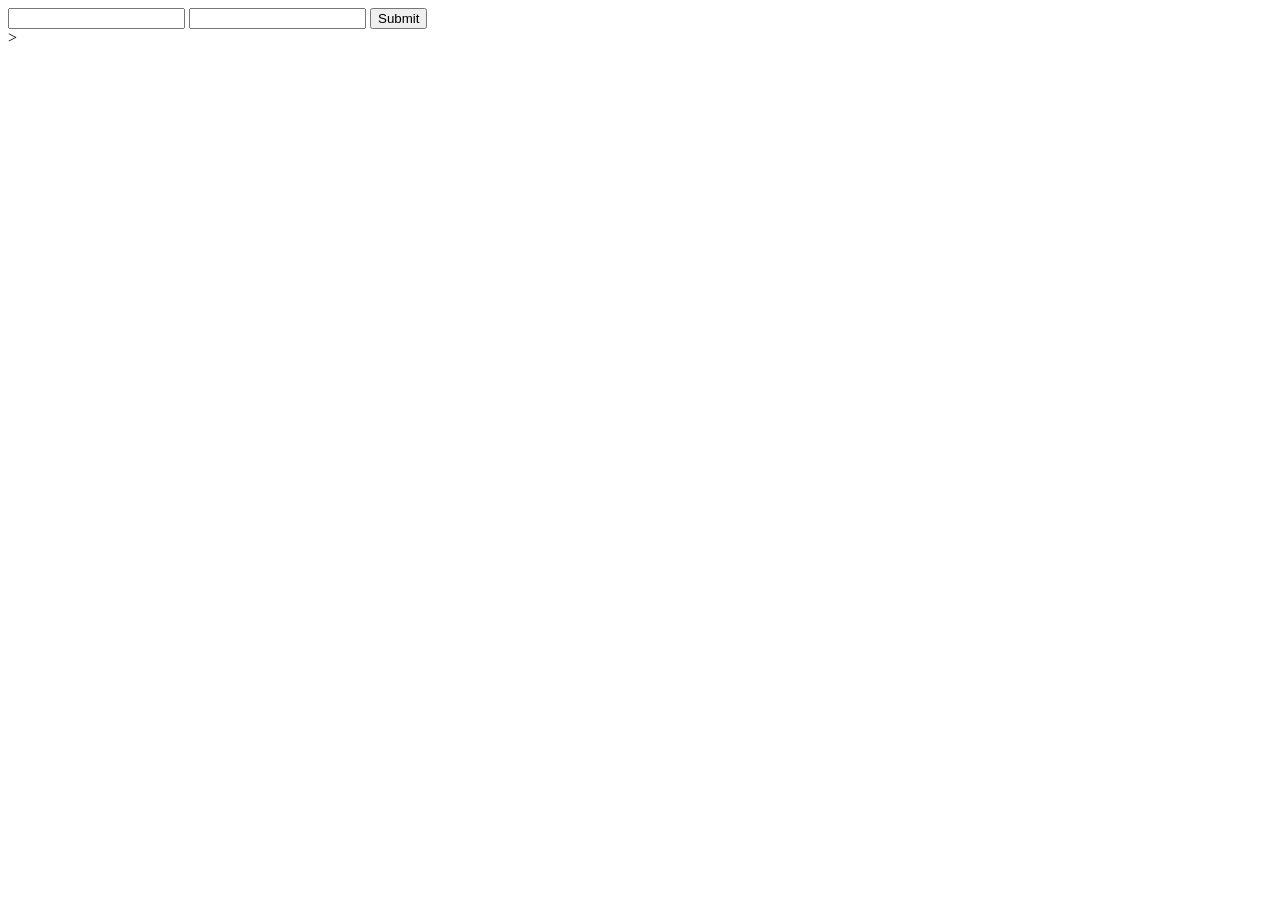
==== static/profile.html @ aac11fac "finished displaying 3 pieces of information" ====
<!doctype html>
<html lang="en">
  <head>
    <meta charset="UTF-8" />
    <meta name="viewport" content="width=device-width, initial-scale=1.0" />
    <title>Profile</title>
  </head>
  <body>
    <button id="logout">Logout</button>
    <pre id="user"></pre>
    <pre id="xp"></pre>
    <pre id="audit"></pre>

    <script src="js/api.js"></script>
    <script src="js/profile.js"></script>
  </body>
</html>
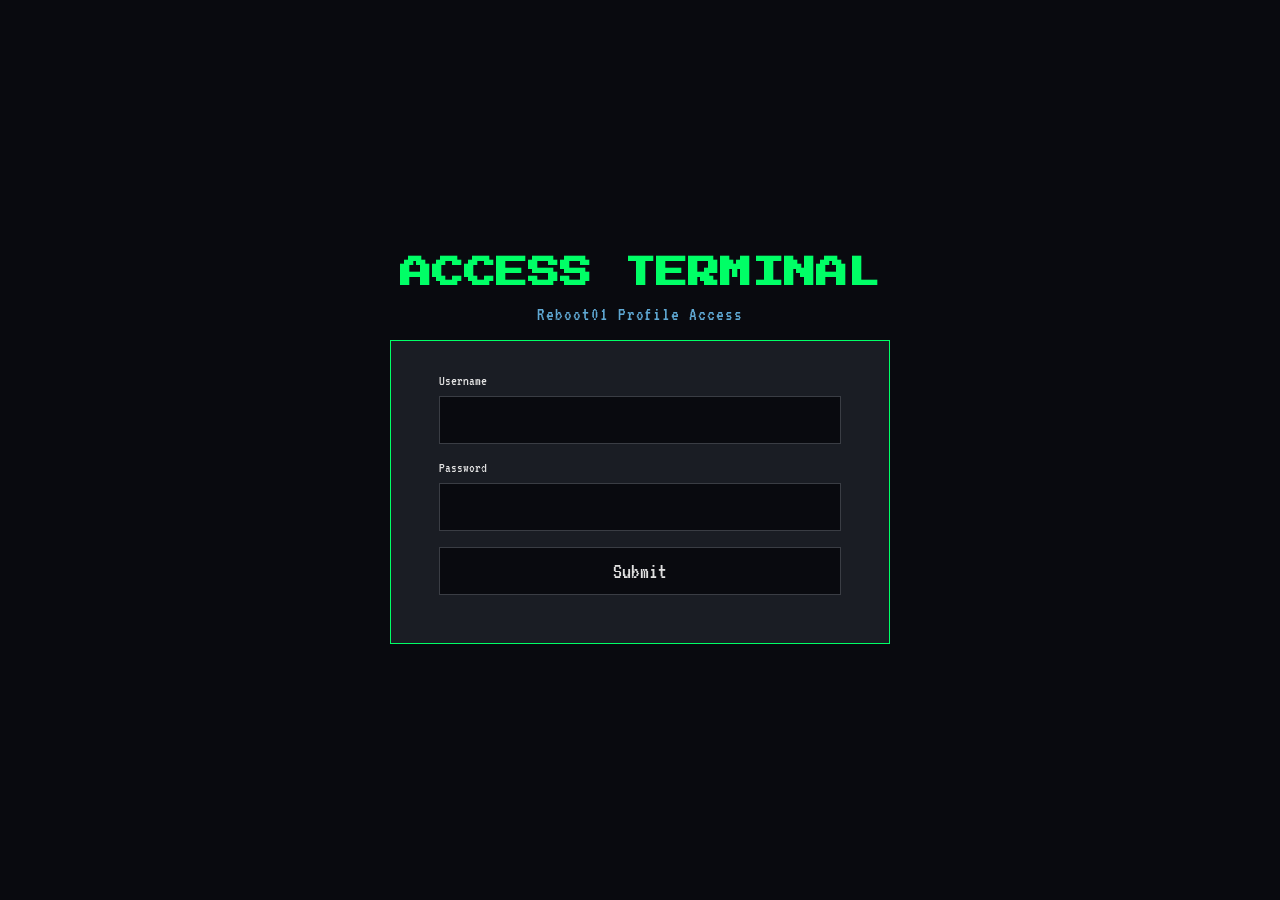
==== commit c5b4cc51: "fixed login page UI" ====
--- a/static/profile.html
+++ b/static/profile.html
@@ -4,6 +4,7 @@
     <meta charset="UTF-8" />
     <meta name="viewport" content="width=device-width, initial-scale=1.0" />
     <title>Profile</title>
+    <link rel="stylesheet" href="css/style.css" />
   </head>
   <body>
     <button id="logout">Logout</button>
--- a/static/css/style.css
+++ b/static/css/style.css
@@ -0,0 +1,86 @@
+:root {
+  --bg: #090a0f;
+  --panel: #1a1d24;
+  --primary: #00ff66;
+  --amber: #ffb000;
+  --text: #e0e0e0;
+  --border-muted: #3a3d44;
+}
+
+* {
+  margin: 0;
+  padding: 0;
+  box-sizing: border-box;
+}
+
+@font-face {
+  font-family: "VT323";
+  src: url("../fonts/VT323-Regular.ttf");
+}
+
+@font-face {
+  font-family: "PressStart";
+  src: url("../fonts/PressStart2P-Regular.ttf");
+}
+
+body {
+  background: var(--bg);
+  color: var(--text);
+  font-family: "VT323", monospace;
+  display: flex;
+  flex-direction: column;
+  align-items: center;
+  justify-content: center;
+  min-height: 100vh;
+}
+
+#login-form {
+  background: var(--panel);
+  padding: 2rem 3rem;
+  border: 1px solid var(--primary);
+  display: flex;
+  flex-direction: column;
+  gap: 1rem;
+  max-width: 500px;
+  width: 90%;
+}
+
+input,
+button {
+  background: var(--bg);
+  color: var(--text);
+  border: 1px solid var(--border-muted);
+  padding: 0.75rem;
+  font-family: inherit;
+  font-size: 1.4rem;
+}
+
+#error {
+  color: var(--amber);
+}
+
+button:hover {
+  background: var(--primary);
+  color: var(--bg);
+  cursor: pointer;
+}
+
+#login-title {
+  font-family: "PressStart", monospace;
+  color: var(--primary);
+  font-size: 2rem;
+}
+
+label {
+  font-size: 0.9rem;
+  color: var(--text);
+  margin-bottom: -0.5rem;
+}
+
+#login-subtitle {
+  margin-top: 1rem;
+  margin-bottom: 1rem;
+  color: #5fa8d3;
+  font-size: 1.2rem;
+  letter-spacing: 0.05em;
+}
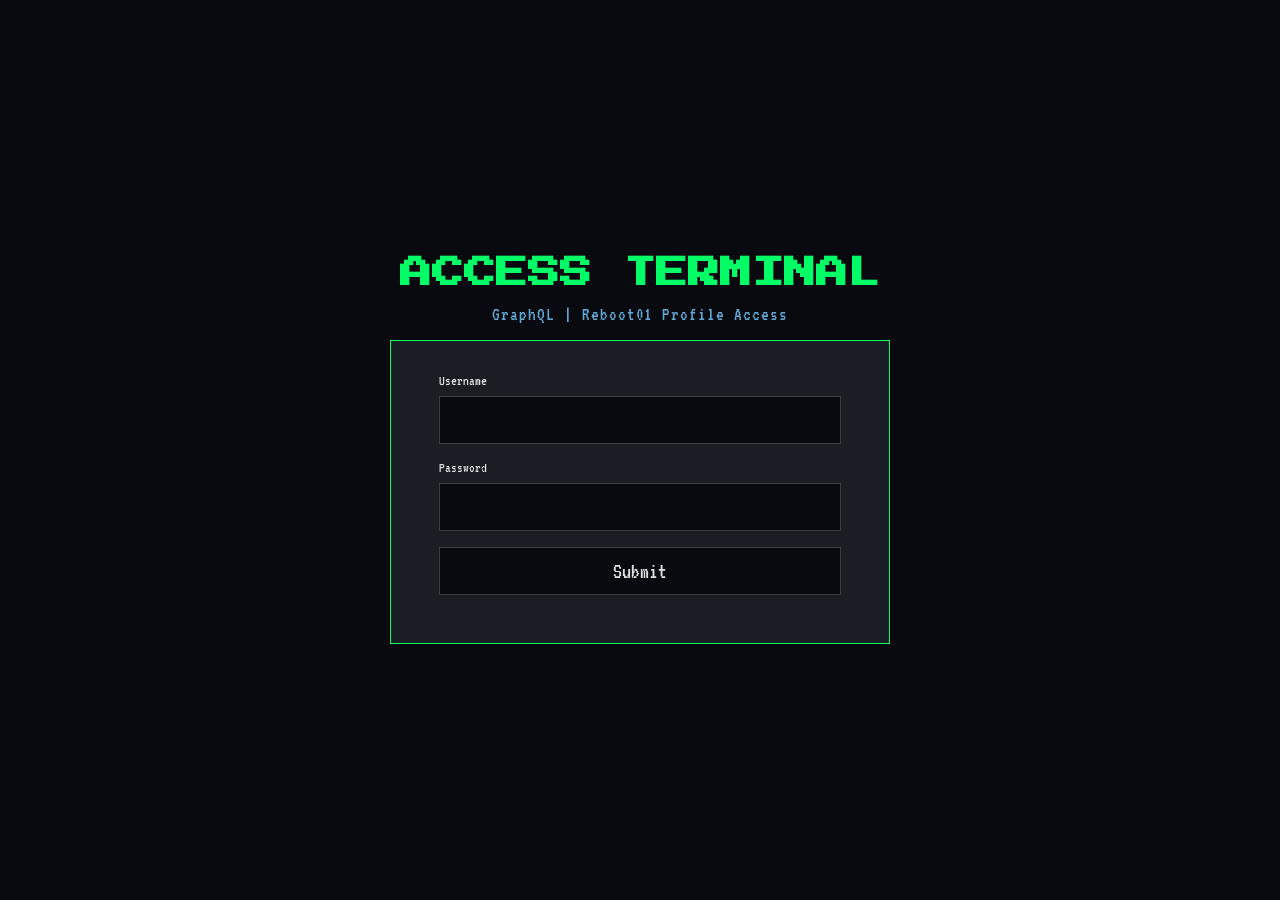
==== commit f6a2f28e: "fixed the design for the profile page" ====
--- a/static/profile.html
+++ b/static/profile.html
@@ -7,10 +7,27 @@
     <link rel="stylesheet" href="css/style.css" />
   </head>
   <body>
-    <button id="logout">Logout</button>
-    <pre id="user"></pre>
-    <pre id="xp"></pre>
-    <pre id="audit"></pre>
+    <header>
+      <h1>SYSTEM PROFILE</h1>
+      <button id="logout">Logout</button>
+    </header>
+
+    <div id="stats">
+      <div class="card">
+        <h2>IDENTITY</h2>
+        <p id="user"></p>
+      </div>
+
+      <div class="card">
+        <h2>TOTAL XP</h2>
+        <p id="xp"></p>
+      </div>
+
+      <div class="card">
+        <h2>AUDIT RATIO</h2>
+        <p id="audit"></p>
+      </div>
+    </div>
 
     <script src="js/api.js"></script>
     <script src="js/profile.js"></script>
--- a/static/css/style.css
+++ b/static/css/style.css
@@ -5,6 +5,7 @@
   --amber: #ffb000;
   --text: #e0e0e0;
   --border-muted: #3a3d44;
+  --blue: #5fa8d3;
 }
 
 * {
@@ -80,7 +81,41 @@
 #login-subtitle {
   margin-top: 1rem;
   margin-bottom: 1rem;
-  color: #5fa8d3;
+  color: var(--blue);
   font-size: 1.2rem;
   letter-spacing: 0.05em;
 }
+
+header {
+  display: flex;
+  justify-content: space-between;
+  align-items: center;
+  padding: 2rem;
+  width: 100%;
+}
+
+#stats {
+  display: grid;
+  grid-template-columns: repeat(auto-fit, minmax(200px, 1fr));
+  gap: 1rem;
+  padding: 0 2rem;
+  width: 100%;
+}
+
+.card {
+  background: var(--panel);
+  border: 1px solid var(--border-muted);
+  padding: 1.5rem;
+}
+
+.card h2 {
+  font-size: 0.9rem;
+  color: var(--primary);
+  margin-bottom: 0.5rem;
+  letter-spacing: 0.05em;
+}
+
+.card p {
+  font-size: 1.8rem;
+  color: var(--blue);
+}
